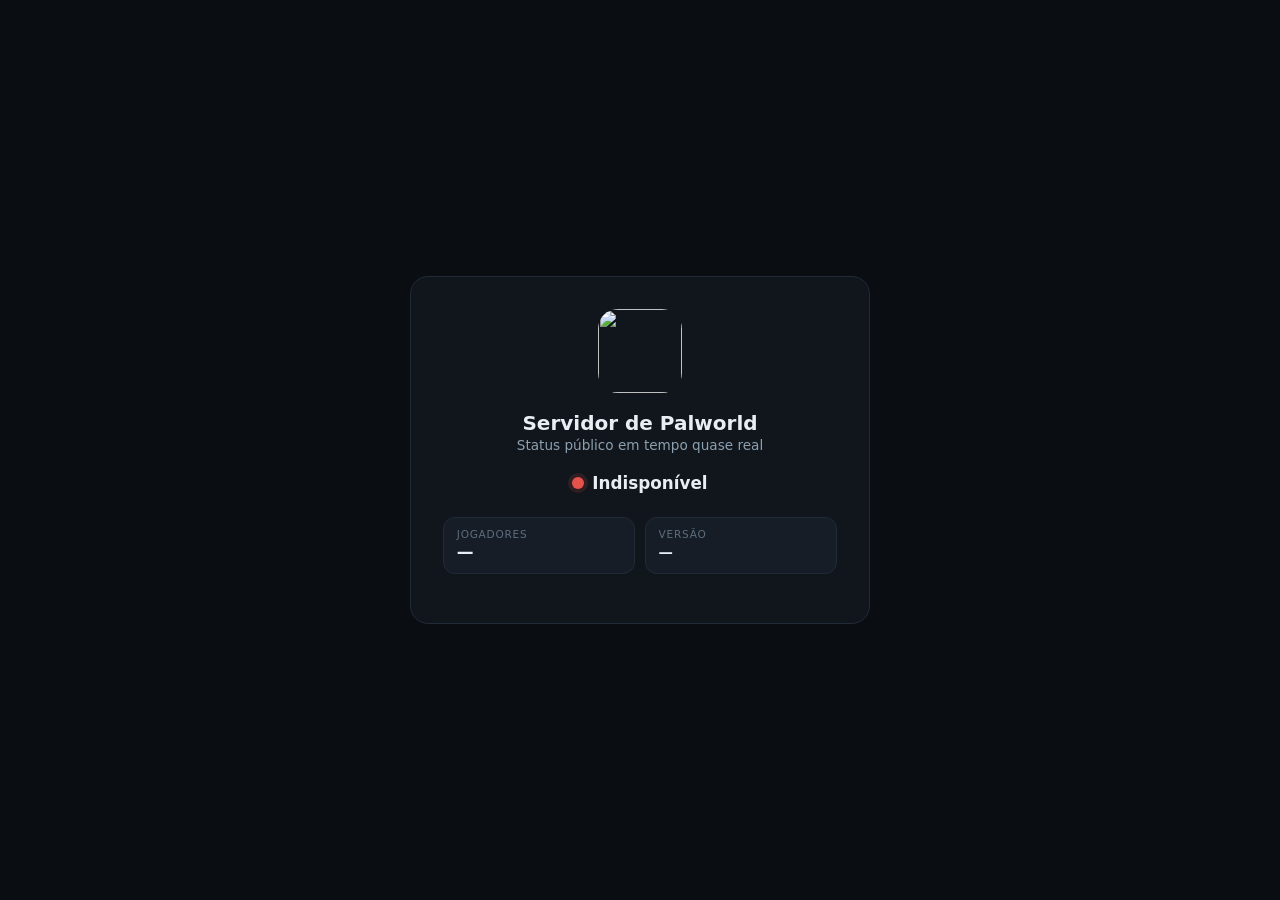
==== painel/static/status.html @ f7707fee "update com bugs o que voce esperava?" ====
<!DOCTYPE html>
<html lang="pt-BR">
<head>
<meta charset="utf-8">
<meta name="viewport" content="width=device-width, initial-scale=1">
<meta name="theme-color" content="#0a0d12">
<title>Status — Servidor Palworld</title>
<link rel="icon" href="/logo.jpg">
<style>
:root { color-scheme: dark; }
* { box-sizing: border-box; margin: 0; padding: 0; }
body {
  background: #0a0d12; color: #e9eef5;
  font-family: system-ui, -apple-system, "Segoe UI", Roboto, sans-serif;
  min-height: 100vh; display: grid; place-items: center; padding: 1.5rem;
}
.card {
  background: #11161d; border: 1px solid #212b38; border-radius: 18px;
  padding: 2rem; max-width: 460px; width: 100%; text-align: center;
}
.logo { width: 84px; height: 84px; border-radius: 20px; object-fit: cover; }
h1 { font-size: 1.25rem; margin: 0.9rem 0 0.15rem; }
.sub { color: #8da0af; font-size: 0.85rem; }
.estado {
  display: inline-flex; align-items: center; gap: 0.5rem;
  margin: 1.2rem auto 0.3rem; font-weight: 700; font-size: 1.05rem;
}
.dot { width: 12px; height: 12px; border-radius: 50%; background: #5d6d7d; }
.on .dot { background: #3ecf8e; box-shadow: 0 0 0 4px rgba(62,207,142,.18); animation: pulso 2s infinite; }
.off .dot { background: #e5534b; box-shadow: 0 0 0 4px rgba(229,83,75,.14); }
@keyframes pulso { 50% { box-shadow: 0 0 0 8px rgba(62,207,142,.08); } }
.grade {
  display: grid; grid-template-columns: 1fr 1fr; gap: 0.6rem;
  margin-top: 1.2rem; text-align: left;
}
.item {
  background: #161d27; border: 1px solid #212b38; border-radius: 12px;
  padding: 0.65rem 0.8rem;
}
.item span { display: block; font-size: 0.66rem; text-transform: uppercase;
             letter-spacing: 0.07em; color: #5d6d7d; margin-bottom: 0.15rem; }
.item b { font-size: 1.05rem; }
.conectar {
  margin-top: 1.2rem; background: rgba(69,196,173,.1);
  border: 1px solid rgba(69,196,173,.35); border-radius: 12px;
  padding: 0.75rem 0.9rem; font-family: ui-monospace, monospace;
  word-break: break-all;
}
.conectar small { display: block; font-family: inherit; color: #45c4ad;
                  letter-spacing: 0.06em; text-transform: uppercase;
                  font-size: 0.62rem; margin-bottom: 0.25rem; }
.rodape { margin-top: 1.1rem; font-size: 0.72rem; color: #5d6d7d; }
</style>
</head>
<body>
<div class="card" id="cartao">
  <img class="logo" src="/logo.jpg" alt="">
  <h1 id="nome">Servidor de Palworld</h1>
  <p class="sub">Status público em tempo quase real</p>
  <div class="estado off" id="estado">
    <span class="dot"></span><span id="estado-txt">Verificando…</span>
  </div>
  <div class="grade">
    <div class="item"><span>Jogadores</span><b id="jog">—</b></div>
    <div class="item"><span>Versão</span><b id="ver" style="font-size:.9rem">—</b></div>
  </div>
  <div class="conectar" id="conecta-wrap" hidden>
    <small>Endereço para conectar (Steam)</small>
    <span id="conecta">—</span>
  </div>
  <p class="rodape" id="atualizado"></p>
</div>
<script>
"use strict";
const $ = (s) => document.querySelector(s);
async function atualizar() {
  try {
    const r = await fetch("/api/public/status", { cache: "no-cache" });
    if (!r.ok) throw new Error();
    const d = await r.json();
    $("#estado").className = "estado " + (d.online ? "on" : "off");
    $("#estado-txt").textContent = d.online ? "Online" : "Offline";
    document.title = (d.online ? "✅ " : "⛔ ") + (d.nome || "Servidor Palworld");
    $("#nome").textContent = d.nome || "Servidor de Palworld";
    $("#jog").textContent = d.online && d.jogadores != null
      ? `${d.jogadores} / ${d.capacidade ?? "?"}` : "—";
    $("#ver").textContent = d.versao || "—";
    const wrap = $("#conecta-wrap");
    if (d.conectar) {
      $("#conecta").textContent = d.conectar;
      wrap.hidden = false;
    }
    $("#atualizado").textContent = d.atualizado_em
      ? "atualizado às " + new Date(d.atualizado_em * 1000).toLocaleTimeString("pt-BR")
      : "";
  } catch (_) {
    $("#estado").className = "estado off";
    $("#estado-txt").textContent = "Indisponível";
  }
}
atualizar();
setInterval(atualizar, 15000);
</script>
</body>
</html>
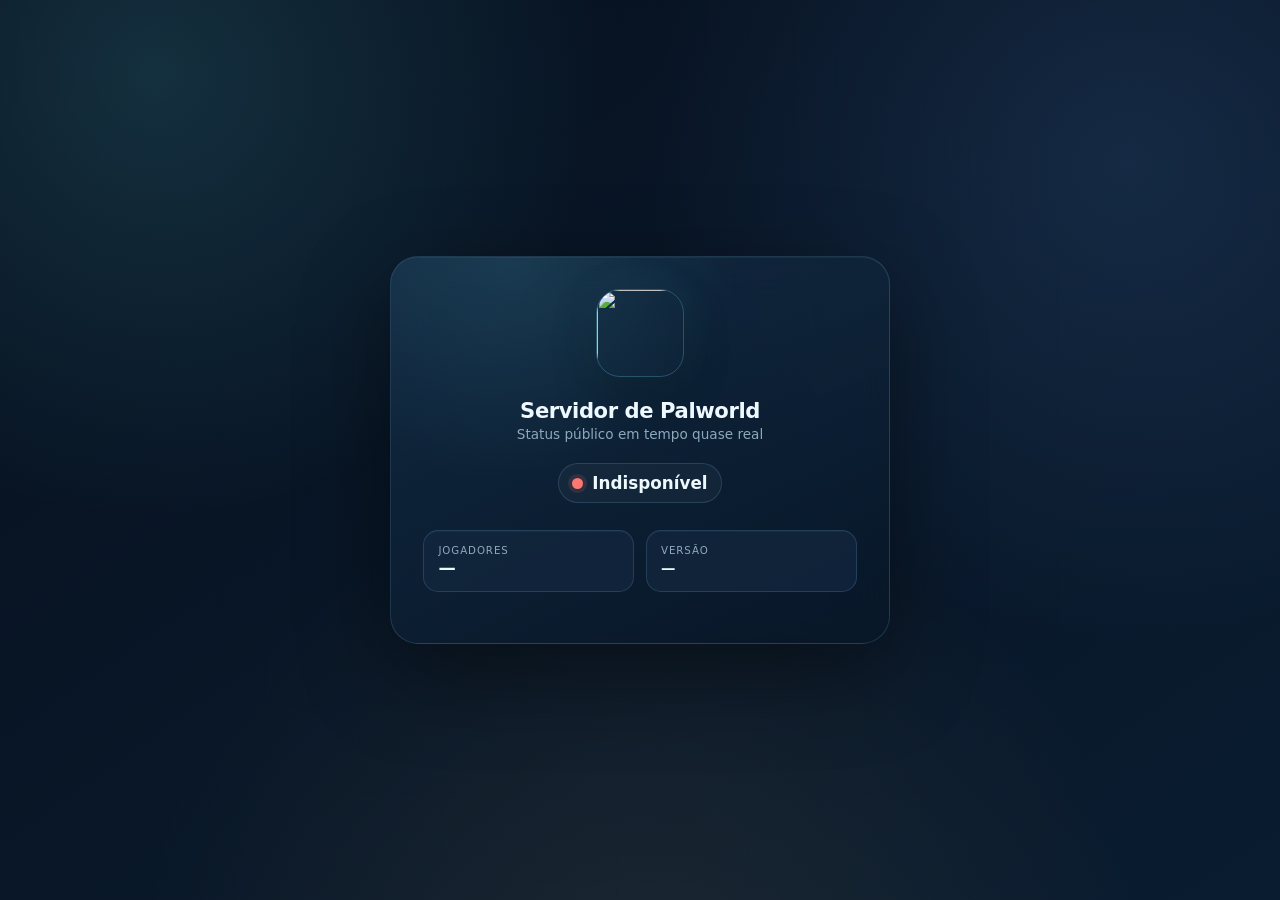
==== commit e1476fba: "add mais bgs pra quem sabe depois ajustar" ====
--- a/painel/static/status.html
+++ b/painel/static/status.html
@@ -3,53 +3,102 @@
 <head>
 <meta charset="utf-8">
 <meta name="viewport" content="width=device-width, initial-scale=1">
-<meta name="theme-color" content="#0a0d12">
+<meta name="theme-color" content="#07111f">
 <title>Status — Servidor Palworld</title>
 <link rel="icon" href="/logo.jpg">
 <style>
-:root { color-scheme: dark; }
+:root {
+  color-scheme: dark;
+  --bg: #07111f;
+  --bg2: #0a1c30;
+  --panel: rgba(12, 27, 45, .82);
+  --panel2: rgba(18, 39, 62, .78);
+  --line: rgba(139, 218, 255, .16);
+  --text: #eef8ff;
+  --muted: #8ea9bc;
+  --cyan: #64e2f2;
+  --blue: #69a8ff;
+  --gold: #f5c86a;
+  --coral: #ff856f;
+  --ok: #61dfae;
+  --bad: #ff776f;
+}
 * { box-sizing: border-box; margin: 0; padding: 0; }
 body {
-  background: #0a0d12; color: #e9eef5;
+  background:
+    radial-gradient(circle at 12% 8%, rgba(100,226,242,.14), transparent 28rem),
+    radial-gradient(circle at 88% 18%, rgba(105,168,255,.13), transparent 30rem),
+    radial-gradient(circle at 50% 110%, rgba(245,200,106,.08), transparent 32rem),
+    linear-gradient(145deg, var(--bg), var(--bg2));
+  color: var(--text);
   font-family: system-ui, -apple-system, "Segoe UI", Roboto, sans-serif;
   min-height: 100vh; display: grid; place-items: center; padding: 1.5rem;
+  overflow: hidden;
+}
+body::before {
+  content: ""; position: fixed; inset: 0; pointer-events: none; opacity: .28;
+  background-image:
+    linear-gradient(rgba(139,218,255,.045) 1px, transparent 1px),
+    linear-gradient(90deg, rgba(139,218,255,.045) 1px, transparent 1px);
+  background-size: 44px 44px;
+  mask-image: radial-gradient(circle at center, #000, transparent 85%);
 }
 .card {
-  background: #11161d; border: 1px solid #212b38; border-radius: 18px;
-  padding: 2rem; max-width: 460px; width: 100%; text-align: center;
+  position: relative; isolation: isolate;
+  background: linear-gradient(155deg, rgba(20,44,69,.84), rgba(8,22,38,.88));
+  border: 1px solid var(--line); border-radius: 28px;
+  padding: 2rem; max-width: 500px; width: 100%; text-align: center;
+  box-shadow: 0 28px 90px rgba(0,0,0,.42), inset 0 1px rgba(255,255,255,.05);
+  backdrop-filter: blur(22px) saturate(130%);
 }
-.logo { width: 84px; height: 84px; border-radius: 20px; object-fit: cover; }
-h1 { font-size: 1.25rem; margin: 0.9rem 0 0.15rem; }
-.sub { color: #8da0af; font-size: 0.85rem; }
+.card::before {
+  content: ""; position: absolute; z-index: -1; inset: 0; border-radius: inherit;
+  background: radial-gradient(circle at 24% 0%, rgba(100,226,242,.11), transparent 42%);
+}
+.logo {
+  width: 88px; height: 88px; border-radius: 24px; object-fit: cover;
+  border: 1px solid rgba(100,226,242,.25);
+  box-shadow: 0 14px 44px rgba(0,0,0,.3), 0 0 38px rgba(100,226,242,.09);
+}
+h1 { font-size: 1.32rem; margin: 1rem 0 0.18rem; letter-spacing: -.02em; }
+.sub { color: var(--muted); font-size: 0.85rem; }
 .estado {
-  display: inline-flex; align-items: center; gap: 0.5rem;
-  margin: 1.2rem auto 0.3rem; font-weight: 700; font-size: 1.05rem;
+  display: inline-flex; align-items: center; gap: 0.55rem;
+  margin: 1.35rem auto 0.45rem; font-weight: 750; font-size: 1.05rem;
+  padding: .55rem .85rem; border-radius: 999px;
+  background: rgba(255,255,255,.035); border: 1px solid var(--line);
 }
-.dot { width: 12px; height: 12px; border-radius: 50%; background: #5d6d7d; }
-.on .dot { background: #3ecf8e; box-shadow: 0 0 0 4px rgba(62,207,142,.18); animation: pulso 2s infinite; }
-.off .dot { background: #e5534b; box-shadow: 0 0 0 4px rgba(229,83,75,.14); }
-@keyframes pulso { 50% { box-shadow: 0 0 0 8px rgba(62,207,142,.08); } }
+.dot { width: 11px; height: 11px; border-radius: 50%; background: #607487; }
+.on .dot { background: var(--ok); box-shadow: 0 0 0 4px rgba(97,223,174,.16), 0 0 20px rgba(97,223,174,.35); animation: pulso 2s infinite; }
+.off .dot { background: var(--bad); box-shadow: 0 0 0 4px rgba(255,119,111,.13); }
+@keyframes pulso { 50% { box-shadow: 0 0 0 8px rgba(97,223,174,.06), 0 0 24px rgba(97,223,174,.22); } }
 .grade {
-  display: grid; grid-template-columns: 1fr 1fr; gap: 0.6rem;
-  margin-top: 1.2rem; text-align: left;
+  display: grid; grid-template-columns: 1fr 1fr; gap: 0.7rem;
+  margin-top: 1.25rem; text-align: left;
 }
 .item {
-  background: #161d27; border: 1px solid #212b38; border-radius: 12px;
-  padding: 0.65rem 0.8rem;
+  background: var(--panel2); border: 1px solid var(--line); border-radius: 15px;
+  padding: 0.78rem 0.9rem; box-shadow: inset 0 1px rgba(255,255,255,.035);
 }
-.item span { display: block; font-size: 0.66rem; text-transform: uppercase;
-             letter-spacing: 0.07em; color: #5d6d7d; margin-bottom: 0.15rem; }
-.item b { font-size: 1.05rem; }
+.item span { display: block; font-size: 0.64rem; text-transform: uppercase;
+             letter-spacing: 0.09em; color: var(--muted); margin-bottom: 0.18rem; }
+.item b { font-size: 1.08rem; }
 .conectar {
-  margin-top: 1.2rem; background: rgba(69,196,173,.1);
-  border: 1px solid rgba(69,196,173,.35); border-radius: 12px;
-  padding: 0.75rem 0.9rem; font-family: ui-monospace, monospace;
-  word-break: break-all;
+  margin-top: 1.2rem; background: rgba(100,226,242,.075);
+  border: 1px solid rgba(100,226,242,.22); border-radius: 15px;
+  padding: 0.85rem 1rem; font-family: ui-monospace, SFMono-Regular, Menlo, monospace;
+  word-break: break-all; box-shadow: inset 0 1px rgba(255,255,255,.03);
 }
-.conectar small { display: block; font-family: inherit; color: #45c4ad;
-                  letter-spacing: 0.06em; text-transform: uppercase;
-                  font-size: 0.62rem; margin-bottom: 0.25rem; }
-.rodape { margin-top: 1.1rem; font-size: 0.72rem; color: #5d6d7d; }
+.conectar small { display: block; font-family: inherit; color: var(--cyan);
+                  letter-spacing: 0.08em; text-transform: uppercase;
+                  font-size: 0.61rem; margin-bottom: 0.3rem; }
+.rodape { margin-top: 1.2rem; font-size: 0.72rem; color: var(--muted); }
+@media (max-width: 520px) {
+  body { padding: 1rem; }
+  .card { border-radius: 22px; padding: 1.45rem; }
+  .grade { grid-template-columns: 1fr; }
+}
+@media (prefers-reduced-motion: reduce) { * { animation: none !important; } }
 </style>
 </head>
 <body>
